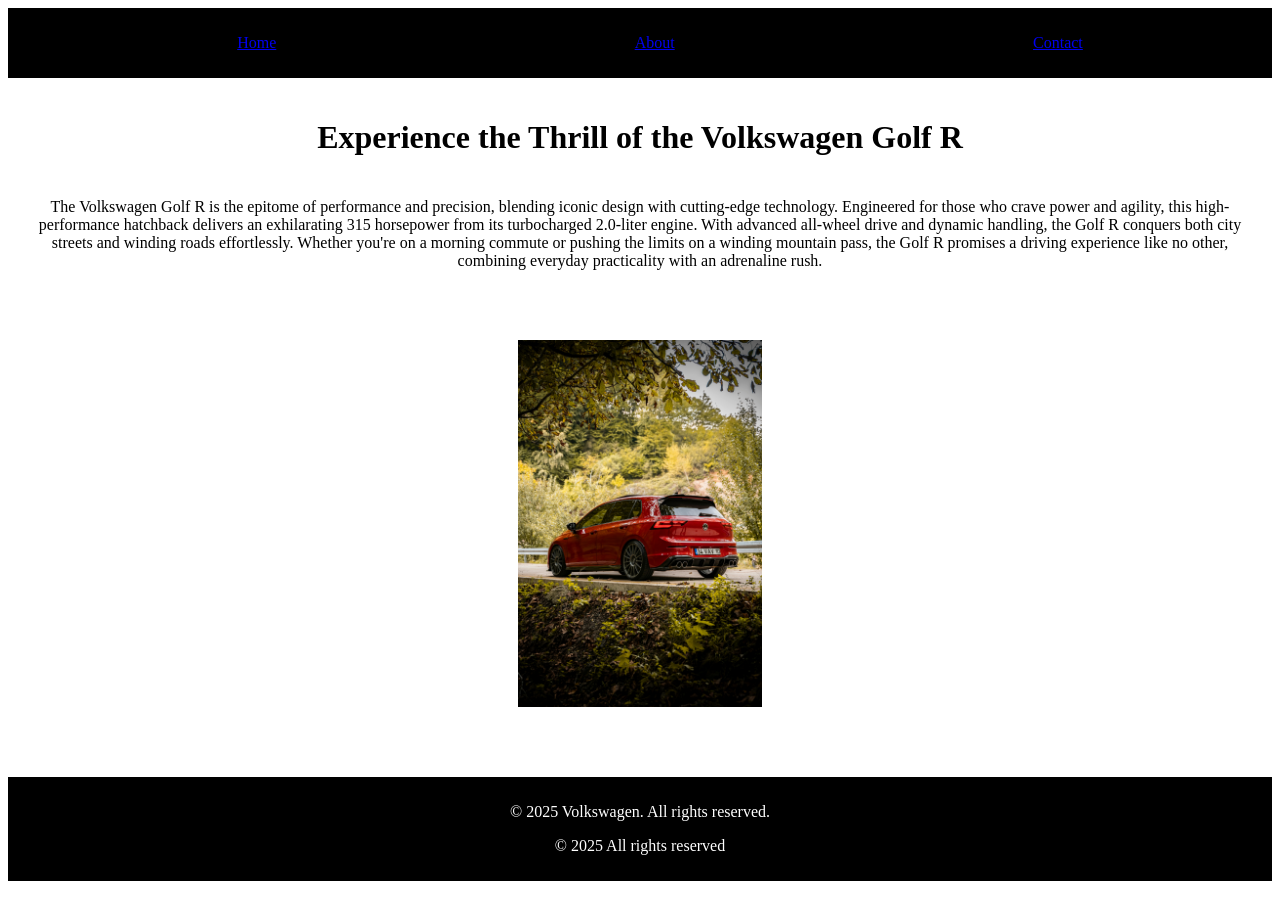
==== cat/cat1.html @ 776f4e9c "cat1" ====
<!DOCTYPE html>
<html lang="en">
<head>
    <meta charset="UTF-8">
    <meta name="viewport" content="width=device-width, initial-scale=1.0">
    <title>Cat</title>
    <style>
       
        .nav {
            background-color: black;
            padding: 10px;
            
        }
        .nav ul {
            list-style-type: none;
            display: flex;
            justify-content: space-around;
        }
        .hero {
            display: flex;
            flex-direction: column;
            align-items: center;
            padding: 20px;
        }
        .hero h1 {
            text-align: center;
        }
        .hero p {
            text-align: center;
            color: black;
            margin: 20px 0;
        }
        .hero-image {
            display: flex;
            justify-content: center;
            margin: 50px 0;
        }
        .hero-image img {

            border-radius: -1%;
            width: 20%;
            height: 600%;
        }
        .footer {
            background-color: black;
            color: white;
            padding:10px;
            
        }
        .footer p {
            text-align: center;
        }
       
    </style>
</head>
<body>
    <div class="nav">
        <ul>
            <li><a href="#">Home</a></li>
            <li><a href="#">About</a></li>
            <li><a href="#">Contact</a></li>
            

        </ul>
    </div>
    <div class="hero">
        <h1>Experience the Thrill of the Volkswagen Golf R</h1>
        <p>The Volkswagen Golf R is the epitome of performance and precision, blending iconic design with cutting-edge technology. Engineered for those who crave power and agility, this high-performance hatchback delivers an exhilarating 315 horsepower from its turbocharged 2.0-liter engine. With advanced all-wheel drive and dynamic handling, the Golf R conquers both city streets and winding roads effortlessly. Whether you're on a morning commute or pushing the limits on a winding mountain pass, the Golf R promises a driving experience like no other, combining everyday practicality with an adrenaline rush.</p>
        <div class="hero-image">
            <img src="/cat/images/user1.jpg" alt="Volkswagen Golf R">
        </div>
    </div>
    <div class="footer">
        <p>&copy; 2025 Volkswagen. All rights reserved.</p>
        <p>&copy; 2025 All rights reserved</p>
    </div>
    
    
</body>
</html>
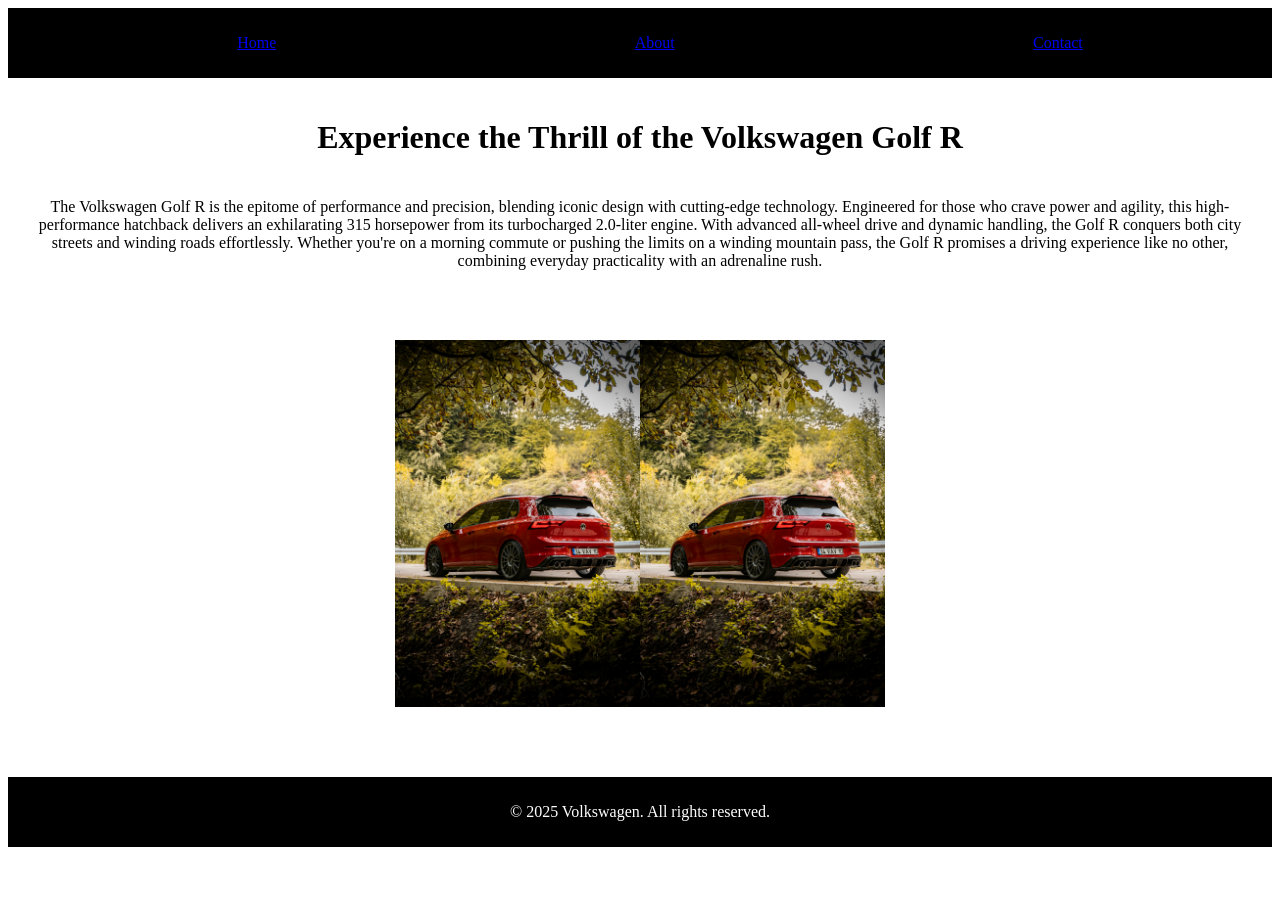
==== commit c30bd5cc: "added a new feature image" ====
--- a/cat/cat1.html
+++ b/cat/cat1.html
@@ -68,11 +68,11 @@
         <p>The Volkswagen Golf R is the epitome of performance and precision, blending iconic design with cutting-edge technology. Engineered for those who crave power and agility, this high-performance hatchback delivers an exhilarating 315 horsepower from its turbocharged 2.0-liter engine. With advanced all-wheel drive and dynamic handling, the Golf R conquers both city streets and winding roads effortlessly. Whether you're on a morning commute or pushing the limits on a winding mountain pass, the Golf R promises a driving experience like no other, combining everyday practicality with an adrenaline rush.</p>
         <div class="hero-image">
             <img src="/cat/images/user1.jpg" alt="Volkswagen Golf R">
+            <img src="/cat/images/user1.jpg" alt="">
         </div>
     </div>
     <div class="footer">
         <p>&copy; 2025 Volkswagen. All rights reserved.</p>
-        <p>&copy; 2025 All rights reserved</p>
     </div>
     
     
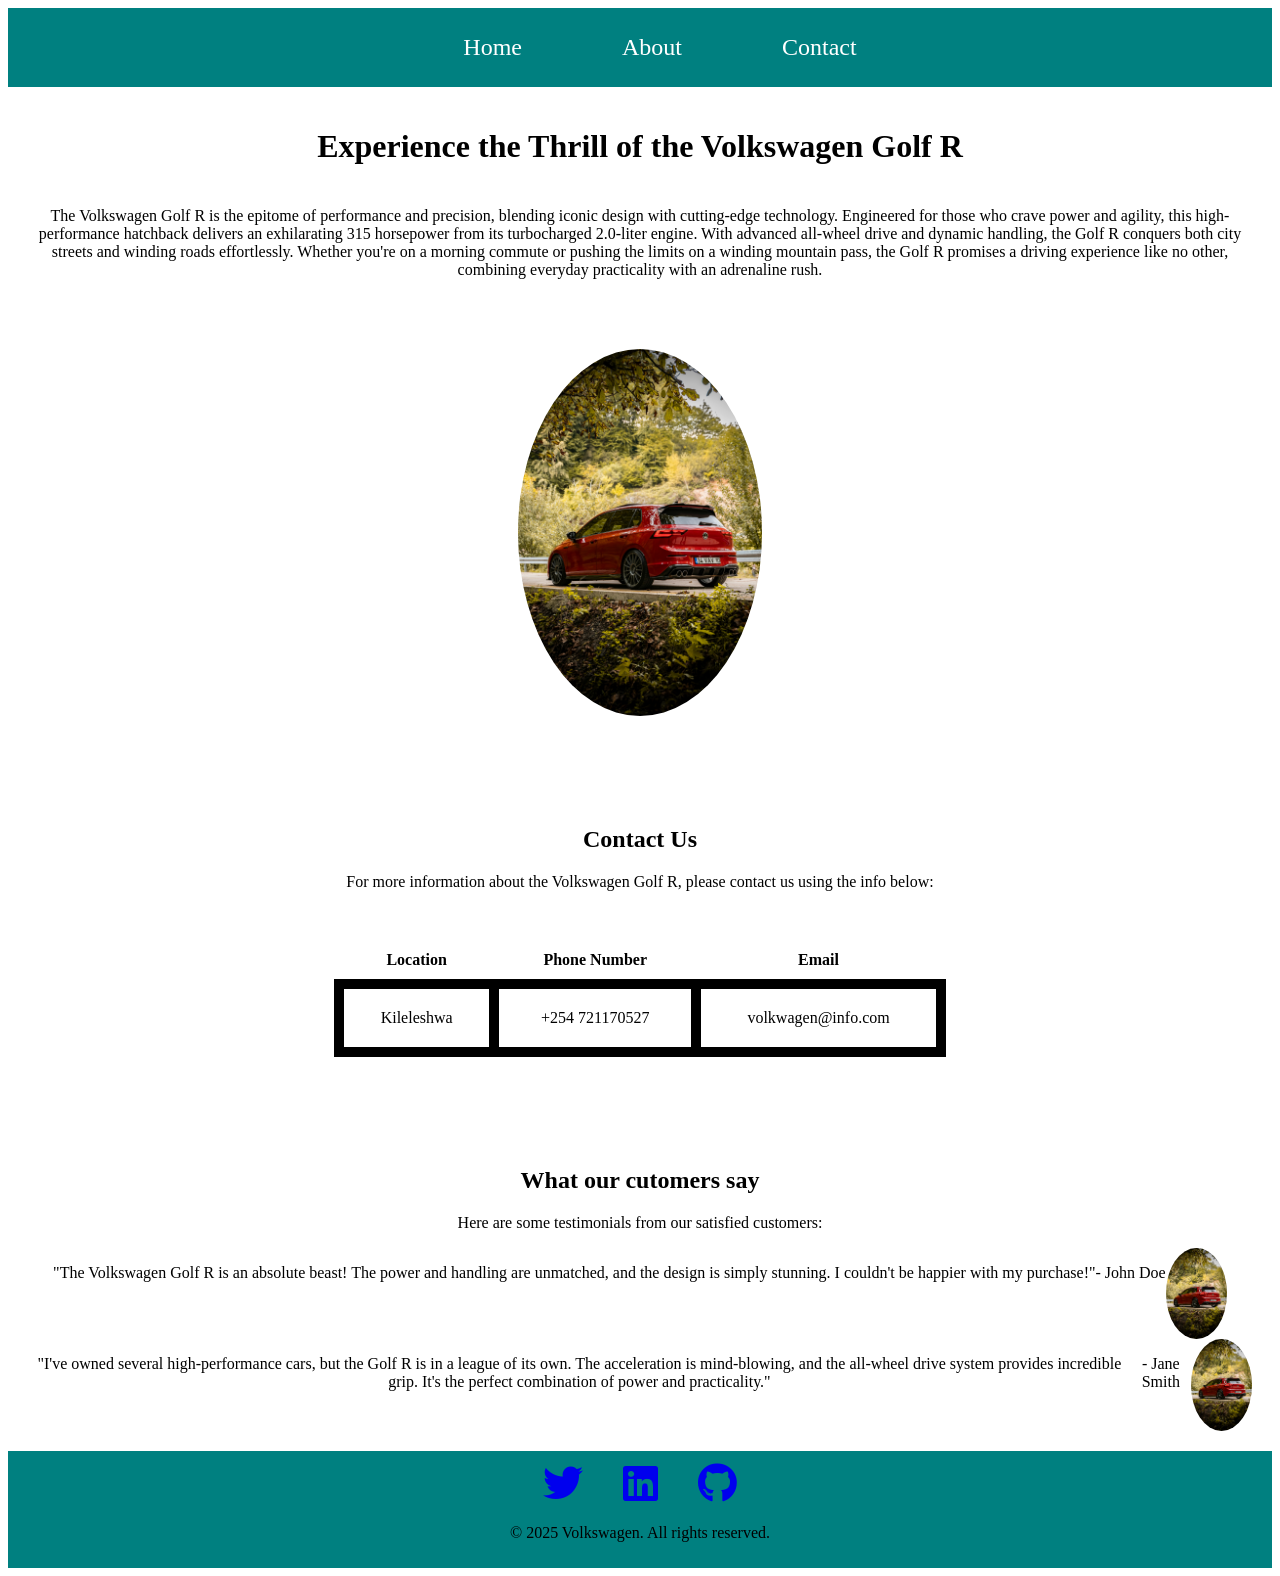
==== commit 4a083b49: "added a section what our customers say" ====
--- a/cat/cat1.html
+++ b/cat/cat1.html
@@ -3,18 +3,27 @@
 <head>
     <meta charset="UTF-8">
     <meta name="viewport" content="width=device-width, initial-scale=1.0">
-    <title>Cat</title>
+    <!-- link to icons -->
+    <link rel="stylesheet" href="https://cdnjs.cloudflare.com/ajax/libs/font-awesome/5.15.3/css/all.min.css">
+    <title>Volkswagen</title>
     <style>
        
         .nav {
-            background-color: black;
+            background-color: teal;
             padding: 10px;
             
         }
         .nav ul {
             list-style-type: none;
             display: flex;
-            justify-content: space-around;
+            justify-content: center;
+            gap: 100px;
+            cursor: pointer;
+        }
+        .nav ul li a {
+            text-decoration: none;
+            color: white;
+            font-size: 24px;
         }
         .hero {
             display: flex;
@@ -36,16 +45,72 @@
             margin: 50px 0;
         }
         .hero-image img {
+            border-radius: 50%;
+            width: 20%;
+            height: 80%;
+        }
+        .information {
+            padding: 20px;
+            text-align: center;
 
-            border-radius: -1%;
-            width: 20%;
-            height: 600%;
         }
+        .information h2, p {
+            color: black;
+        }
+        .information table {
+            margin: 50px auto;
+            border-collapse: collapse;
+            width: 50%;
+        }
+        .information table th {
+            color: black;
+            padding: 10px;
+        }
+        .information table td {
+            color: black;
+            padding: 20px;
+            border: 10px solid black;
+        }
+        .what_they_say {
+            padding: 20px;
+            text-align: center;
+        }
+        .what_they_say h2, p {
+            color: black;
+        }
+        .testimonial {
+            display: flex;
+            justify-content: center;
+        }
+        .testimonial p {
+            color: black;
+            text-align: center;
+        }
+        .testimonial img {
+            display: flex;
+            justify-content: right;
+            border-radius: 70%;
+            width: 5%;
+            height: 50%;
+        }
+
         .footer {
-            background-color: black;
+            background-color: teal;
             color: white;
             padding:10px;
             
+        }
+        .footer {
+            background-color: teal;
+            color: white;
+            padding:10px;
+            
+        }
+        .footer .quick_links {
+            display: flex;
+            justify-content: center;
+            gap: 40px;
+            font-size: 40px;
         }
         .footer p {
             text-align: center;
@@ -57,22 +122,58 @@
     <div class="nav">
         <ul>
             <li><a href="#">Home</a></li>
-            <li><a href="#">About</a></li>
-            <li><a href="#">Contact</a></li>
+            <li><a href="#about">About</a></li>
+            <li><a href="#contact">Contact</a></li>
             
 
         </ul>
     </div>
-    <div class="hero">
+    <div id="about" class="hero">
         <h1>Experience the Thrill of the Volkswagen Golf R</h1>
         <p>The Volkswagen Golf R is the epitome of performance and precision, blending iconic design with cutting-edge technology. Engineered for those who crave power and agility, this high-performance hatchback delivers an exhilarating 315 horsepower from its turbocharged 2.0-liter engine. With advanced all-wheel drive and dynamic handling, the Golf R conquers both city streets and winding roads effortlessly. Whether you're on a morning commute or pushing the limits on a winding mountain pass, the Golf R promises a driving experience like no other, combining everyday practicality with an adrenaline rush.</p>
         <div class="hero-image">
             <img src="/cat/images/user1.jpg" alt="Volkswagen Golf R">
+        </div>
+    </div>
+    <div id="contact" class="information">
+        <h2>Contact Us</h2>
+        <p>For more information about the Volkswagen Golf R, please contact us using the info below:</p>
+        <table>
+            <tr>
+                <th>Location</t>
+                <th>Phone Number</th>
+                <th>Email</th>
+            </tr>
+            <tr>
+                <td>Kileleshwa</td>
+                <td>+254 721170527</td>
+                <td>volkwagen@info.com</td>
+            </tr>
+        </table>
+    </div>
+    <div id="say" class="what_they_say">
+        <h2>What our cutomers say</h2>
+        <p>Here are some testimonials from our satisfied customers:</p>
+        <div class="testimonial">
+            <p>"The Volkswagen Golf R is an absolute beast! The power and handling are unmatched, and the design is simply stunning. I couldn't be happier with my purchase!"</p>
+            <p>- John Doe</p>
+            <img src="/cat/images/user1.jpg" alt="">
+        </div>
+        <div class="testimonial">
+            <p>"I've owned several high-performance cars, but the Golf R is in a league of its own. The acceleration is mind-blowing, and the all-wheel drive system provides incredible grip. It's the perfect combination of power and practicality."</p>
+            <br>
+            <p>- Jane Smith</p>
             <img src="/cat/images/user1.jpg" alt="">
         </div>
     </div>
     <div class="footer">
+        <div class="quick_links">
+            <a href="https://x.com/DerrickMoio"><i class="fab fa-twitter"></i></a>
+            <a href="https://www.linkedin.com/in/derrick-moiben-b65a39292/"><i class="fab fa-linkedin"></i></a>
+            <a href="https://github.com/derrickkimtai"><i class="fab fa-github"></i></a>
+        </div>
         <p>&copy; 2025 Volkswagen. All rights reserved.</p>
+
     </div>
     
     
